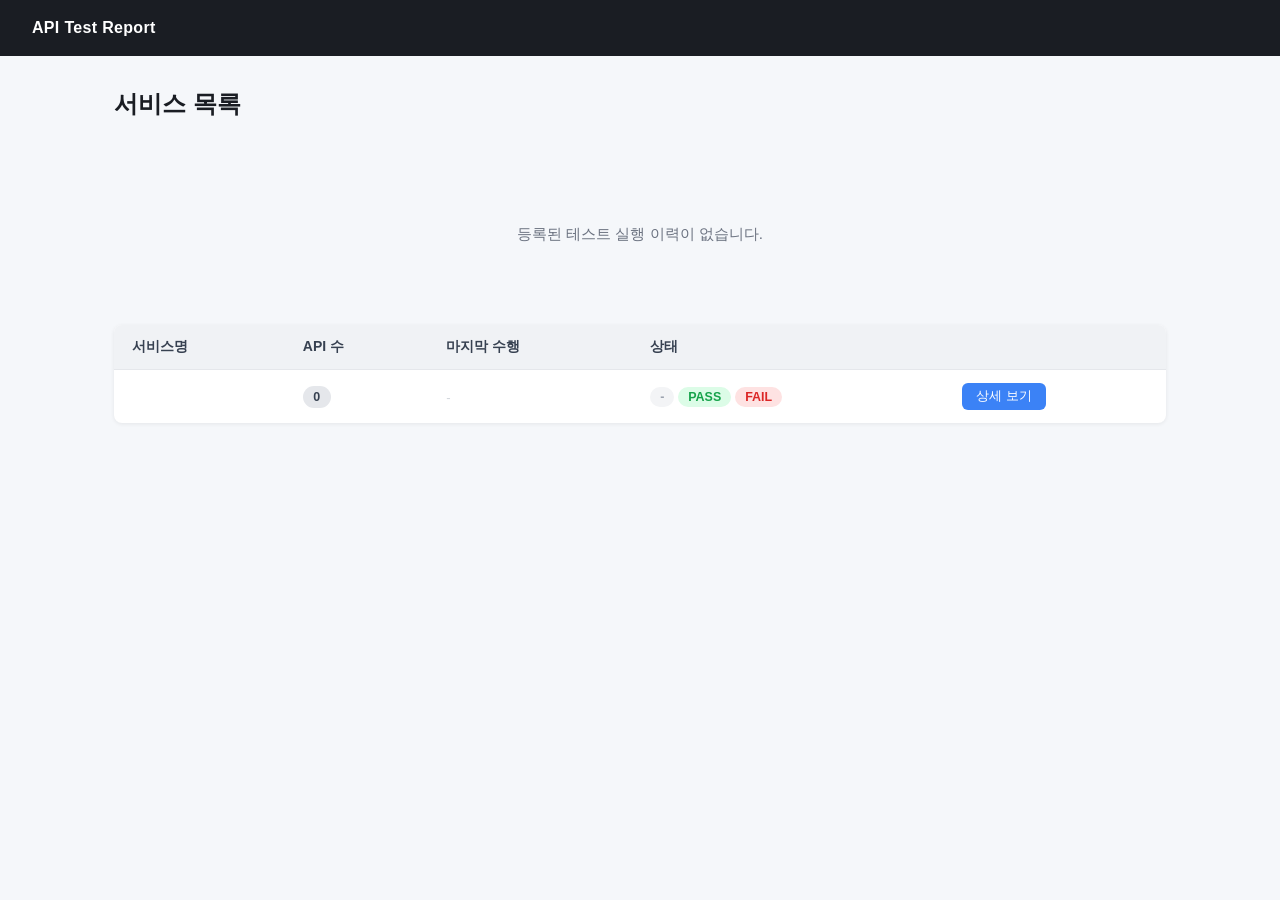
==== report-server/src/main/resources/templates/index.html @ 30bb3546 "feat(report-server): implement CATS reports and run history UI" ====
<!DOCTYPE html>
<html lang="ko" xmlns:th="http://www.thymeleaf.org">
<head>
  <meta charset="UTF-8">
  <meta name="viewport" content="width=device-width, initial-scale=1.0">
  <title>API Test Report</title>
  <link rel="icon" href="/favicon.svg" type="image/svg+xml">
  <style>
    *, *::before, *::after { box-sizing: border-box; margin: 0; padding: 0; }

    body {
      font-family: -apple-system, BlinkMacSystemFont, 'Segoe UI', sans-serif;
      background: #f5f7fa;
      color: #1a1d23;
      min-height: 100vh;
    }

    header {
      background: #1a1d23;
      color: #fff;
      padding: 0 32px;
      height: 56px;
      display: flex;
      align-items: center;
      gap: 12px;
    }
    header h1 { font-size: 1rem; font-weight: 600; letter-spacing: 0.02em; }

    .container { max-width: 1100px; margin: 0 auto; padding: 32px 24px; }

    .page-title {
      font-size: 1.5rem;
      font-weight: 700;
      margin-bottom: 24px;
      color: #1a1d23;
    }

    .empty-state {
      text-align: center;
      padding: 80px 0;
      color: #6b7280;
      font-size: 0.95rem;
    }

    table {
      width: 100%;
      border-collapse: collapse;
      background: #fff;
      border-radius: 8px;
      overflow: hidden;
      box-shadow: 0 1px 4px rgba(0,0,0,.07);
    }

    thead tr { background: #f0f2f5; }

    th, td {
      padding: 13px 18px;
      text-align: left;
      font-size: 0.875rem;
    }

    th {
      font-weight: 600;
      color: #374151;
      white-space: nowrap;
    }

    tbody tr { border-top: 1px solid #e5e7eb; }
    tbody tr:hover { background: #f9fafb; }

    .service-name { font-weight: 600; color: #1a1d23; }
    .org-label {
      display: inline-block;
      font-size: 0.75rem;
      color: #6b7280;
      margin-right: 6px;
    }

    .api-count {
      display: inline-flex;
      align-items: center;
      justify-content: center;
      min-width: 28px;
      height: 22px;
      padding: 0 8px;
      background: #e5e7eb;
      border-radius: 11px;
      font-size: 0.78rem;
      font-weight: 600;
      color: #374151;
    }

    .badge {
      display: inline-block;
      padding: 3px 10px;
      border-radius: 12px;
      font-size: 0.78rem;
      font-weight: 600;
    }
    .badge-pass { background: #dcfce7; color: #16a34a; }
    .badge-fail { background: #fee2e2; color: #dc2626; }
    .badge-none { background: #f3f4f6; color: #9ca3af; }

    .last-run { font-size: 0.82rem; color: #4b5563; white-space: nowrap; }

    .btn-detail {
      display: inline-block;
      padding: 5px 14px;
      background: #3b82f6;
      color: #fff;
      border-radius: 6px;
      font-size: 0.8rem;
      font-weight: 500;
      text-decoration: none;
      transition: background 0.15s;
    }
    .btn-detail:hover { background: #2563eb; }
  </style>
</head>
<body>

<header>
  <h1>API Test Report</h1>
</header>

<div class="container">
  <div class="page-title">서비스 목록</div>

  <div th:if="${#lists.isEmpty(services)}" class="empty-state">
    등록된 테스트 실행 이력이 없습니다.
  </div>

  <table th:unless="${#lists.isEmpty(services)}">
    <thead>
      <tr>
        <th>서비스명</th>
        <th>API 수</th>
        <th>마지막 수행</th>
        <th>상태</th>
        <th></th>
      </tr>
    </thead>
    <tbody>
      <tr th:each="svc : ${services}">
        <td>
          <span class="org-label" th:text="${svc.org}"></span>
          <span class="service-name" th:text="${svc.service}"></span>
        </td>
        <td>
          <span class="api-count" th:text="${svc.apiCount}">0</span>
        </td>
        <td>
          <span class="last-run"
                th:if="${svc.lastRunAt != null}"
                th:text="${#temporals.format(svc.lastRunAt, 'yyyy-MM-dd HH:mm:ss')}">
          </span>
          <span th:unless="${svc.lastRunAt != null}" class="last-run" style="color:#d1d5db;">-</span>
        </td>
        <td>
          <span th:if="${svc.lastStatus == null}" class="badge badge-none">-</span>
          <span th:if="${svc.lastStatus != null and svc.lastStatus.name() == 'PASS'}"
                class="badge badge-pass">PASS</span>
          <span th:if="${svc.lastStatus != null and svc.lastStatus.name() == 'FAIL'}"
                class="badge badge-fail">FAIL</span>
        </td>
        <td>
          <a th:href="@{/services/{org}/{service}(org=${svc.org}, service=${svc.service})}"
             class="btn-detail">상세 보기</a>
        </td>
      </tr>
    </tbody>
  </table>
</div>

</body>
</html>
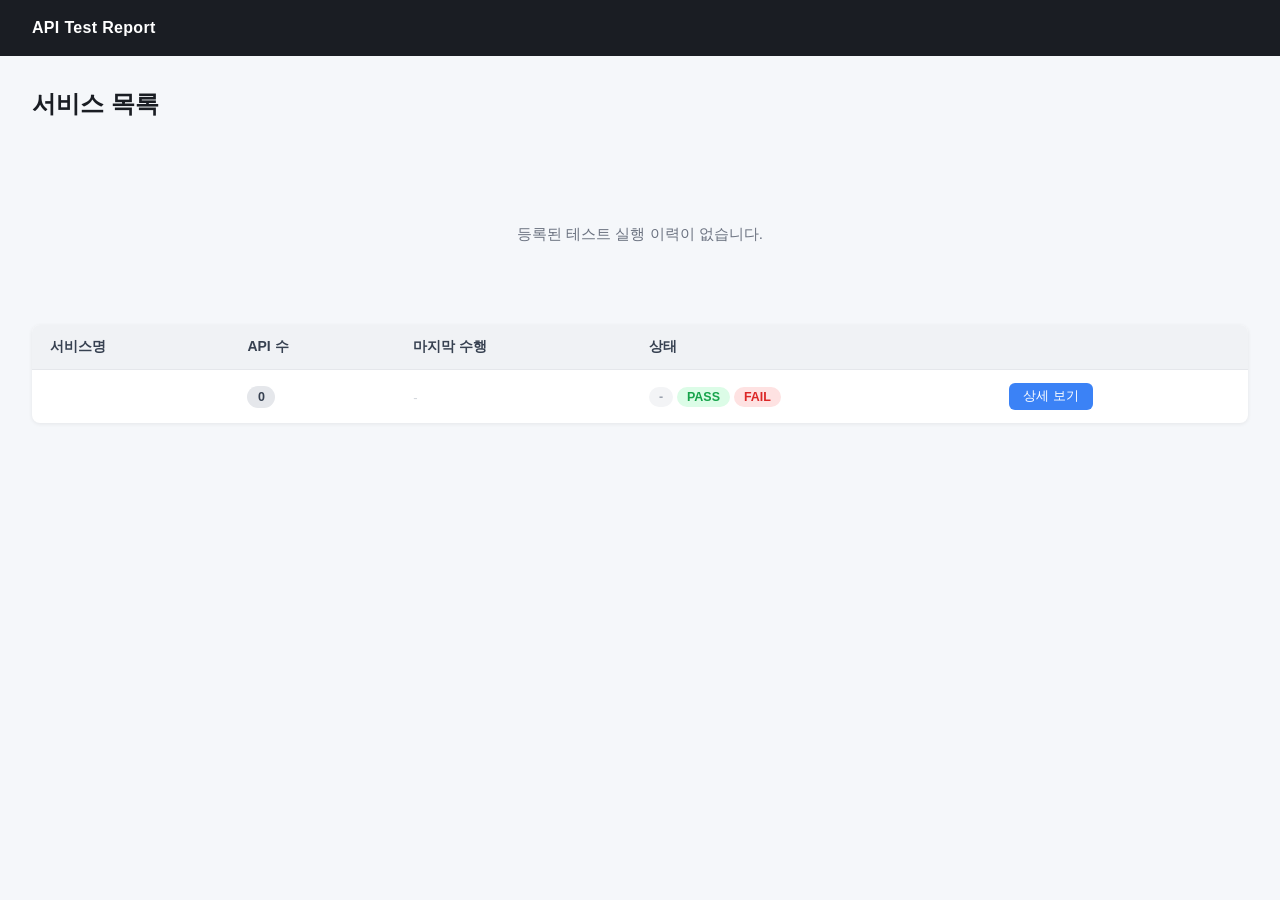
==== commit 0f755420: "feat: report 상세 화면 필터 추가" ====
--- a/report-server/src/main/resources/templates/index.html
+++ b/report-server/src/main/resources/templates/index.html
@@ -26,7 +26,7 @@
     }
     header h1 { font-size: 1rem; font-weight: 600; letter-spacing: 0.02em; }
 
-    .container { max-width: 1100px; margin: 0 auto; padding: 32px 24px; }
+    .container { max-width: 1600px; margin: 0 auto; padding: 32px 32px; }
 
     .page-title {
       font-size: 1.5rem;
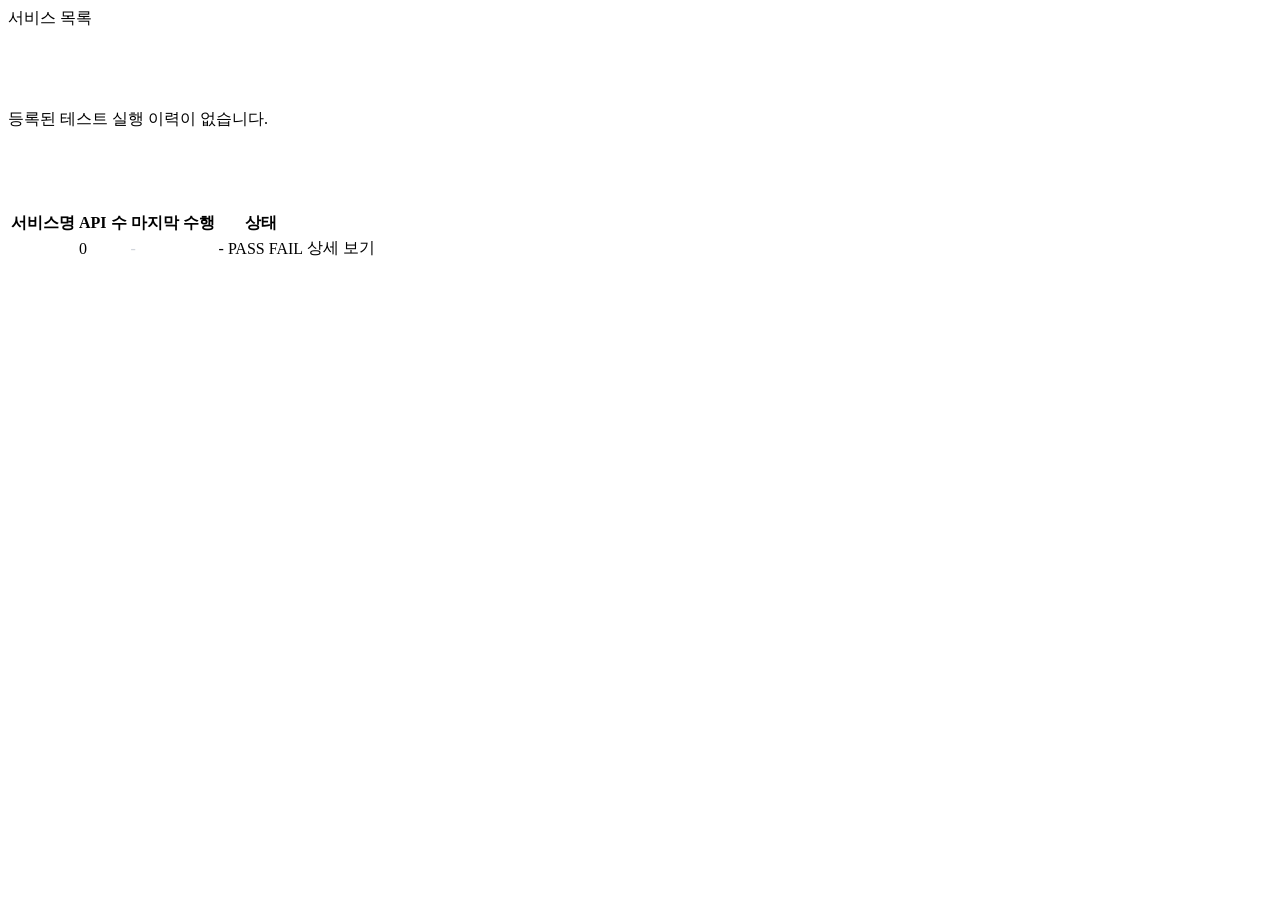
==== commit 0d9909bf: "Merge pull request #6 from ydj515/refactor/ui 레포트 필터 UI 및 동적 검색 개선" ====
--- a/report-server/src/main/resources/templates/index.html
+++ b/report-server/src/main/resources/templates/index.html
@@ -1,74 +1,19 @@
 <!DOCTYPE html>
 <html lang="ko" xmlns:th="http://www.thymeleaf.org">
 <head>
-  <meta charset="UTF-8">
-  <meta name="viewport" content="width=device-width, initial-scale=1.0">
-  <title>API Test Report</title>
-  <link rel="icon" href="/favicon.svg" type="image/svg+xml">
+  <th:block th:replace="~{fragments/layout :: headContent('API Test Report')}"></th:block>
   <style>
-    *, *::before, *::after { box-sizing: border-box; margin: 0; padding: 0; }
-
-    body {
-      font-family: -apple-system, BlinkMacSystemFont, 'Segoe UI', sans-serif;
-      background: #f5f7fa;
-      color: #1a1d23;
-      min-height: 100vh;
+    .empty-state {
+      background: transparent;
+      box-shadow: none;
+      padding: 80px 0;
     }
 
-    header {
-      background: #1a1d23;
-      color: #fff;
-      padding: 0 32px;
-      height: 56px;
-      display: flex;
-      align-items: center;
-      gap: 12px;
-    }
-    header h1 { font-size: 1rem; font-weight: 600; letter-spacing: 0.02em; }
-
-    .container { max-width: 1600px; margin: 0 auto; padding: 32px 32px; }
-
-    .page-title {
-      font-size: 1.5rem;
-      font-weight: 700;
-      margin-bottom: 24px;
+    .service-name {
+      font-weight: 600;
       color: #1a1d23;
     }
 
-    .empty-state {
-      text-align: center;
-      padding: 80px 0;
-      color: #6b7280;
-      font-size: 0.95rem;
-    }
-
-    table {
-      width: 100%;
-      border-collapse: collapse;
-      background: #fff;
-      border-radius: 8px;
-      overflow: hidden;
-      box-shadow: 0 1px 4px rgba(0,0,0,.07);
-    }
-
-    thead tr { background: #f0f2f5; }
-
-    th, td {
-      padding: 13px 18px;
-      text-align: left;
-      font-size: 0.875rem;
-    }
-
-    th {
-      font-weight: 600;
-      color: #374151;
-      white-space: nowrap;
-    }
-
-    tbody tr { border-top: 1px solid #e5e7eb; }
-    tbody tr:hover { background: #f9fafb; }
-
-    .service-name { font-weight: 600; color: #1a1d23; }
     .org-label {
       display: inline-block;
       font-size: 0.75rem;
@@ -76,61 +21,20 @@
       margin-right: 6px;
     }
 
-    .api-count {
-      display: inline-flex;
-      align-items: center;
-      justify-content: center;
-      min-width: 28px;
-      height: 22px;
-      padding: 0 8px;
-      background: #e5e7eb;
-      border-radius: 11px;
-      font-size: 0.78rem;
-      font-weight: 600;
-      color: #374151;
-    }
-
-    .badge {
-      display: inline-block;
-      padding: 3px 10px;
-      border-radius: 12px;
-      font-size: 0.78rem;
-      font-weight: 600;
-    }
-    .badge-pass { background: #dcfce7; color: #16a34a; }
-    .badge-fail { background: #fee2e2; color: #dc2626; }
-    .badge-none { background: #f3f4f6; color: #9ca3af; }
-
-    .last-run { font-size: 0.82rem; color: #4b5563; white-space: nowrap; }
-
-    .btn-detail {
-      display: inline-block;
-      padding: 5px 14px;
-      background: #3b82f6;
-      color: #fff;
-      border-radius: 6px;
-      font-size: 0.8rem;
-      font-weight: 500;
-      text-decoration: none;
-      transition: background 0.15s;
-    }
-    .btn-detail:hover { background: #2563eb; }
   </style>
 </head>
 <body>
 
-<header>
-  <h1>API Test Report</h1>
-</header>
+<header th:replace="~{fragments/layout :: homeHeader}"></header>
 
-<div class="container">
+<main class="container py-4">
   <div class="page-title">서비스 목록</div>
 
   <div th:if="${#lists.isEmpty(services)}" class="empty-state">
     등록된 테스트 실행 이력이 없습니다.
   </div>
 
-  <table th:unless="${#lists.isEmpty(services)}">
+  <table th:unless="${#lists.isEmpty(services)}" class="table table-hover align-middle mb-0">
     <thead>
       <tr>
         <th>서비스명</th>
@@ -147,30 +51,31 @@
           <span class="service-name" th:text="${svc.service}"></span>
         </td>
         <td>
-          <span class="api-count" th:text="${svc.apiCount}">0</span>
+          <span class="badge rounded-pill text-bg-secondary px-3 py-2" th:text="${svc.apiCount}">0</span>
         </td>
         <td>
           <span class="last-run"
                 th:if="${svc.lastRunAt != null}"
-                th:text="${#temporals.format(svc.lastRunAt, 'yyyy-MM-dd HH:mm:ss')}">
-          </span>
+                th:text="${#temporals.format(svc.lastRunAt, 'yyyy-MM-dd HH:mm:ss')}"></span>
           <span th:unless="${svc.lastRunAt != null}" class="last-run" style="color:#d1d5db;">-</span>
         </td>
         <td>
-          <span th:if="${svc.lastStatus == null}" class="badge badge-none">-</span>
+          <span th:if="${svc.lastStatus == null}" class="badge rounded-pill text-bg-secondary">-</span>
           <span th:if="${svc.lastStatus != null and svc.lastStatus.name() == 'PASS'}"
-                class="badge badge-pass">PASS</span>
+                class="badge rounded-pill text-bg-success">PASS</span>
           <span th:if="${svc.lastStatus != null and svc.lastStatus.name() == 'FAIL'}"
-                class="badge badge-fail">FAIL</span>
+                class="badge rounded-pill text-bg-danger">FAIL</span>
         </td>
         <td>
           <a th:href="@{/services/{org}/{service}(org=${svc.org}, service=${svc.service})}"
-             class="btn-detail">상세 보기</a>
+             class="detail-button">상세 보기</a>
         </td>
       </tr>
     </tbody>
   </table>
-</div>
+</main>
+
+<th:block th:replace="~{fragments/layout :: bootstrapScript}"></th:block>
 
 </body>
 </html>
